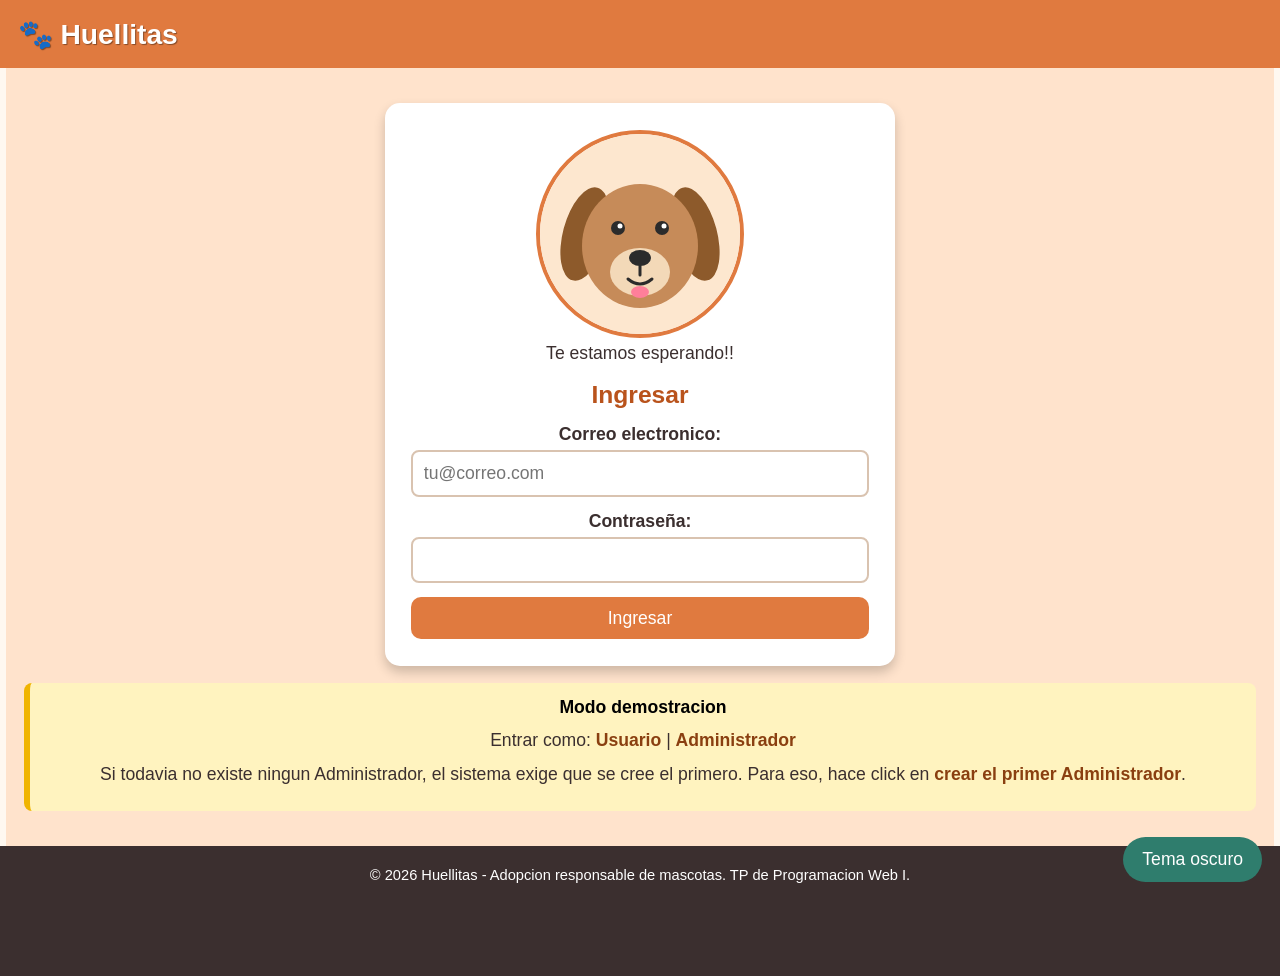
==== index.html @ 2bda4071 "Subiendo sitio web huellitas" ====
<!DOCTYPE html>
<html lang="es">
<head>
    <meta charset="UTF-8">
    <meta name="viewport" content="width=device-width, initial-scale=1.0">    
    <title>Ingreso | Huellitas</title>
    <link rel="stylesheet" href="css/estilos.css">
</head> 
<body>
    <header>
        <h1>🐾 Huellitas </h1>
    </header>
    <main class="portada">
        <section class="caja" id="ingreso">
            <figure>
                <img src="img/luna.svg" alt="Luna, una perra marrón esperando un hogar">
                <p>Te estamos esperando!!</p>
            </figure>
            <h2>Ingresar</h2>
            <form action="usuario.html" method="POST">
                <p class="campo">
                    <label for="email">Correo electronico:</label>
                    <input type="email" id="email" name="email" placeholder="tu@correo.com" required>
                </p>
                <p class="campo">
                    <label for="clave">Contraseña:</label>
                    <input type="password" id="clave" name="clave" required>
                </p>
                <button type="submit">Ingresar</button>
            </form>
        </section>
        
        <aside id="modo-demo">
            <p><span class="destacado">Modo demostracion</span></p>
            <p>Entrar como: <a href="usuario.html">Usuario</a> |
               <a href="admin.html">Administrador</a></p>
            <p>Si todavia no existe ningun Administrador, el sistema exige que se cree el primero. Para eso, hace click en
               <a href="registro-admin.html">crear el primer Administrador</a>.</p>
        </aside>
    </main>
    <footer>
        <p><small>&copy; 2026 Huellitas - Adopcion responsable de mascotas. TP de Programacion Web I.</small></p>
    </footer>

   
    <button type="button" class="boton-tema">Tema oscuro</button>
</body>
</html>
---- css/estilos.css ----
/*ESTO ES EL UNIVERSAL, PARA TOOODO EL SITIO ----*/
* {
  margin: 0;
  padding: 0;
}


body {
  font-family: Tahoma, Verdana, sans-serif;
  font-size: 90%;
  background-color: #fff8f0;
  color: #3b2f2f;
}

h1 {
  font-size: 1.6em;
}

a {
  color: #b9531c;
  text-decoration: none;
  color: white;
}

h2 {
  font-size: 1.4em;
  margin-bottom: 0.6em;
  color: #b9531c;
}

h3 {
  font-size: 1.2em;
  margin-top: 0.5em;
  margin-bottom: 0.3em;
}

p {
  font-size: 1em;
  margin-bottom: 0.7em;
}

.destacado{
  font-weight: bold;
  color: black;
}


header {
  background-color: #e07a3f;
  color: #ffffff;
  padding: 1em;
  text-shadow: 1px 1px 1px rgba(0, 0, 0, 0.4);
}

nav {
  display: flex;
  flex-wrap: wrap;
  gap: 0.5em;
  margin-top: 0.8em;
}

nav a {
  display: inline-block;
  color: #ffffff;
  text-decoration: none;
  padding: 0.4em 0.9em;
  border: 2px solid #ffffff;
  border-radius: 20px;
  background-color: #ffffff26;
}

nav a:hover {
  background-color: #ffffff;
  color: #b9531c;
  text-shadow: none;
}


nav a.activo {
  background-color: #ffffff;
  color: #b9531c;
  text-shadow: none;
}

main {
  max-width: 70em;
  margin: 0 auto;
  padding: 1em;
}

section {
  margin-bottom: 1.5em;
}


footer {
  background-color: #3b2f2f;
  color: #ffffff;
  text-align: center;
  padding: 1em;
  padding-bottom: 4.5em; 
}

.boton-tema {
  position: fixed;
  bottom: 1em;
  right: 1em;
  z-index: 10;
  background-color: #2f7d6d;
  color: #ffffff;
  text-decoration: none;
  padding: 0.7em 1.1em;
  border-radius: 30px;  
}

.boton-tema:hover {
  background-color: #226154;
  transform: scale(1.05);
}

button,
.boton,
.btn-adopcion {
  display: inline-block;
  font-family: Tahoma, Verdana, sans-serif;
  font-size: 1em;
  background-color: #e07a3f;
  color: #ffffff;
  padding: 0.6em 1.1em;
  border-style: none;
  border-radius: 10px;
  text-decoration: none;
  box-sizing: border-box;
  text-align: center;
}

button:hover,
.boton:hover,
.btn-adopcion:hover {
  background-color: #b9531c;
  color: #ffffff;
}

.secundario {
  background-color: #8a7d7d;
}


.favorito {
  background-color: #ffffff;
  color: #d6336c;
  border: 2px solid #d6336c;
}

.favorito:hover {
  background-color: #d6336c;
  color: #ffffff;
}

.favorito.marcado {
  background-color: #d6336c;
  color: #ffffff;
}

.etiqueta {
  display: inline-block;
  background-color: #ffe3cc;
  color: #8a3f10;
  padding: 0.2em 0.7em;
  border-radius: 12px;
  font-size: 0.9em;
  font-weight: bold;
}

.estado-disponible {
  background-color: #d3f1e2;
  color: #14684a;
}

.estado-proceso {
  background-color: #fff0b8;
  color: #7a5a00;
}


.acciones {
  display: flex;
  flex-wrap: wrap;
  gap: 0.5em;
  margin-top: 0.6em;
}

.tarjeta .acciones {
  flex-wrap: nowrap;
  justify-content: space-between;
  margin-top: auto;
}

.tarjeta .acciones button,
.tarjeta .acciones .btn-adopcion {
  font-size: 0.85em;
  padding: 0.6em 0.5em;
  flex: 1;
}


.vistas {
  display: flex;
  gap: 0.5em;
  margin-bottom: 1em;
}

.vistas a {
  display: inline-block;
  text-decoration: none;
  color: #b9531c;
  border: 2px solid #b9531c;
  padding: 0.4em 0.9em;
  border-radius: 20px;
}

.vistas a:hover,
.vistas a.activo {
  background-color: #b9531c;
  color: #ffffff;
}


.tarjetas {
  display: grid;
  grid-template-columns: 1fr;  
  gap: 1em;
}

.tarjeta {
  background-color: #ffffff;
  padding: 1em;
  border-radius: 15px;
  box-shadow: 0px 4px 8px 0px rgba(0, 0, 0, 0.15);
  display: flex;  
  flex-direction: column;
}

.tarjeta:hover {
  transform: scale(1.03);
}

.tarjeta img {
  display: block;
  width: 100%;
  max-width: 100%;
  height: 280px;         
  object-fit: cover;      
  border-radius: 10px;
}


.lista {
  display: flex;
  flex-direction: column;
  gap: 0.8em;
}

.item-lista {
  display: flex;
  flex-wrap: wrap;
  align-items: center;
  gap: 1em;
  background-color: #ffffff;
  padding: 0.8em;
  border-radius: 12px;
  box-shadow: 0px 3px 6px 0px rgba(0, 0, 0, 0.15);
}

.item-lista img {
  width: 90px;
  height: 90px;
  border-radius: 50%;
}

.item-lista .datos {
  flex-grow: 1;
  flex-basis: 12em;
}


form {
  display: flex;
  flex-direction: column;
  align-items: stretch;
  gap: 0.8em;
}

.acciones form,
td form {
  display: block;
}

/* Ajuste específico para que el formulario dentro de acciones se adapte de forma flexible */
.acciones form {
  display: flex;
  flex: 1;
}

.acciones form button {
  width: 100%;
}

.campo {
  display: flex;
  flex-direction: column;
  gap: 0.3em;
  margin-bottom: 0;
}

.campo-opciones {
  display: flex;
  flex-wrap: wrap;
  gap: 0.4em 1em;
  margin-bottom: 0;
}

label {
  font-weight: bold;
}

.campo-opciones label {
  font-weight: normal;
}

input,
textarea {
  font-family: Tahoma, Verdana, sans-serif;
  font-size: 1em;
  padding: 0.6em;
  border: 2px solid #d9c3b0;
  border-radius: 8px;
  background-color: #ffffff;
  color: #3b2f2f;
}

.campo-opciones input {
  padding: 0;
}

.botones-form {
  display: flex;
  flex-wrap: wrap;
  gap: 0.5em;
}

.caja {
  max-width: 26em;
  margin: 1em auto;
  background-color: #ffffff;
  padding: 1.5em;
  border-radius: 15px;
  box-shadow: 0px 6px 12px 0px rgba(0, 0, 0, 0.2);
}

.caja h2 {
  text-align: center;
}

.caja figure {
  text-align: center;
  margin-bottom: 1em;
}

.caja figure img {
  max-width: 60%;
  height: auto;
  border-radius: 50%;
  border: 4px solid #e07a3f;
}

.caja figcaption {
  font-style: italic;
  font-size: 0.9em;
}

.portada {
  background-color: #ffe3cc;
  text-align: center;
  padding: 1em;
}

aside {
  background-color: #fff3bf;
  border-left: 6px solid #f0b400;
  padding: 0.8em;
  border-radius: 8px;
  margin-bottom: 1em;
}

aside a {
  color: #8a3f10;
  font-weight: bold;
}

table {
  width: 100%;
  background-color: #ffffff;
  border-radius: 10px;
}

th {
  background-color: #e07a3f;
  color: #ffffff;
  padding: 0.6em;
  text-align: left;
}

td {
  padding: 0.6em;
  border-bottom: 1px solid #f0dfd0;
}

td img {
  width: 50px;
  height: 50px;
  border-radius: 50%;
}

tfoot td {
  font-weight: bold;
  border-bottom-style: none;
}

.perfil {
  display: flex;
  flex-wrap: wrap;
  align-items: center;
  gap: 1em;
  background-color: #ffffff;
  padding: 1em;
  border-radius: 15px;
  box-shadow: 0px 4px 8px 0px rgba(0, 0, 0, 0.15);
}

.perfil img {
  width: 110px;
  height: 110px;
  border-radius: 50%;
  border: 4px solid #2f7d6d;
}

.perfil table {
  flex-grow: 1;
  flex-basis: 14em;
}


.panel-admin {
  display: grid;
  grid-template-columns: 1fr;
  grid-template-areas:
    "formulario"
    "tabla";
  gap: 1em;
}

#alta-mascota {
  grid-area: formulario;
}

#mascotas-cargadas {
  grid-area: tabla;
}

 /*ACLARACION: POR MAS QUE ENTENDEMOS LAS CONDICIONES DE LAS MEDIA QUERIES, ACA NOS AYUDO UN POCO LA IA PORQUE SE NOS COMPLICAbA DEMASIADO EL TEMA DEL GRID Y EL FLEX. ----*/
@media screen and (min-width: 47em) {
  body {
    font-size: 100%;
  }

  .tarjetas {
    grid-template-columns: repeat(2, 1fr);
  }

  header {
    display: flex;
    justify-content: space-between;
    align-items: center;
  }

  nav {
    margin-top: 0;
  }
}


@media screen and (min-width: 60em) {
  body {
    font-size: 110%;
  }

  .tarjetas {
    grid-template-columns: repeat(3, 1fr);
  }

  .panel-admin {
    grid-template-columns: 1fr 1fr;
    grid-template-areas: "formulario tabla";
  }
}
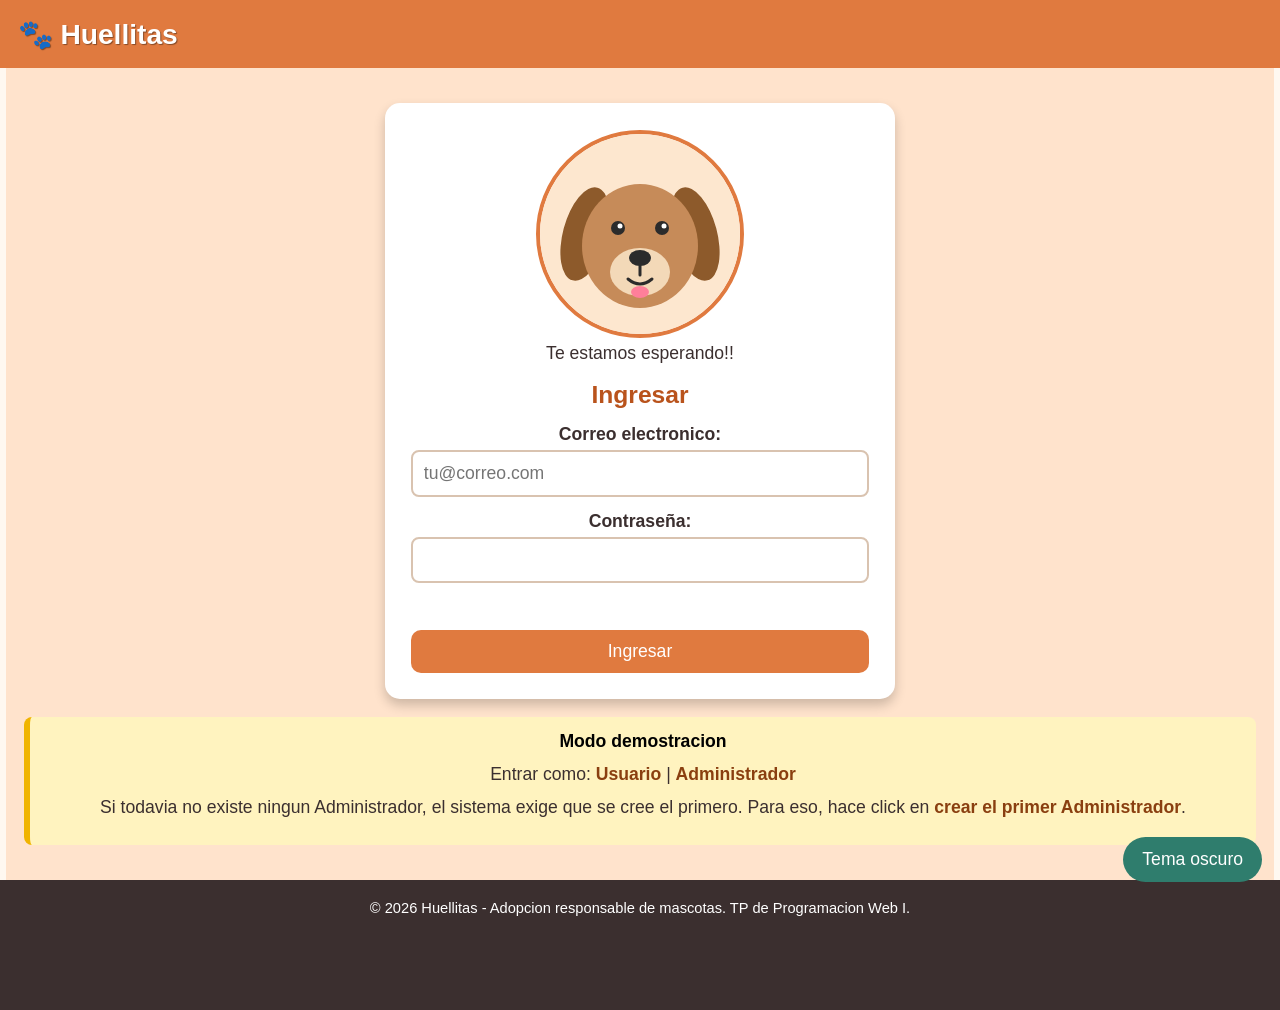
==== commit 1f4f59bb: "COMMIT FINAL TP JAVASCRIPT" ====
--- a/index.html
+++ b/index.html
@@ -1,10 +1,11 @@
 <!DOCTYPE html>
 <html lang="es">
-<head>
+<head>  
     <meta charset="UTF-8">
     <meta name="viewport" content="width=device-width, initial-scale=1.0">    
     <title>Ingreso | Huellitas</title>
-    <link rel="stylesheet" href="css/estilos.css">
+    <link rel="stylesheet" href="css/estilos.css">    
+    <script src="js/app.js"></script>
 </head> 
 <body>
     <header>
@@ -17,7 +18,7 @@
                 <p>Te estamos esperando!!</p>
             </figure>
             <h2>Ingresar</h2>
-            <form action="usuario.html" method="POST">
+            <form id="form-ingreso" action="usuario.html" method="POST">
                 <p class="campo">
                     <label for="email">Correo electronico:</label>
                     <input type="email" id="email" name="email" placeholder="tu@correo.com" required>
@@ -26,14 +27,15 @@
                     <label for="clave">Contraseña:</label>
                     <input type="password" id="clave" name="clave" required>
                 </p>
+                <p id="mensaje-ingreso" class="mensaje-estado"></p>
                 <button type="submit">Ingresar</button>
             </form>
         </section>
         
         <aside id="modo-demo">
             <p><span class="destacado">Modo demostracion</span></p>
-            <p>Entrar como: <a href="usuario.html">Usuario</a> |
-               <a href="admin.html">Administrador</a></p>
+            <p>Entrar como: <a href="usuario.html" id="demo-usuario">Usuario</a> |
+               <a href="admin.html" id="demo-admin">Administrador</a></p>
             <p>Si todavia no existe ningun Administrador, el sistema exige que se cree el primero. Para eso, hace click en
                <a href="registro-admin.html">crear el primer Administrador</a>.</p>
         </aside>
@@ -42,7 +44,6 @@
         <p><small>&copy; 2026 Huellitas - Adopcion responsable de mascotas. TP de Programacion Web I.</small></p>
     </footer>
 
-   
     <button type="button" class="boton-tema">Tema oscuro</button>
 </body>
-</html>
+</html>
--- a/css/estilos.css
+++ b/css/estilos.css
@@ -142,7 +142,7 @@
 }
 
 .secundario {
-  background-color: #8a7d7d;
+  background-color: #8a7d7d;  
 }
 
 
@@ -190,7 +190,7 @@
   margin-top: 0.6em;
 }
 
-.tarjeta .acciones {
+.tarjeta .acciones {  
   flex-wrap: nowrap;
   justify-content: space-between;
   margin-top: auto;
@@ -296,7 +296,6 @@
   display: block;
 }
 
-/* Ajuste específico para que el formulario dentro de acciones se adapte de forma flexible */
 .acciones form {
   display: flex;
   flex: 1;
@@ -347,15 +346,16 @@
   display: flex;
   flex-wrap: wrap;
   gap: 0.5em;
-}
-
-.caja {
+  justify-content: center;
+}
+
+.caja {  
   max-width: 26em;
   margin: 1em auto;
   background-color: #ffffff;
   padding: 1.5em;
   border-radius: 15px;
-  box-shadow: 0px 6px 12px 0px rgba(0, 0, 0, 0.2);
+  box-shadow: 0px 6px 12px 0px rgba(0, 0, 0, 0.2);  
 }
 
 .caja h2 {
@@ -503,4 +503,90 @@
     grid-template-columns: 1fr 1fr;
     grid-template-areas: "formulario tabla";
   }
-}+}
+  /* =========================================
+   TEMA OSCURO Y FILTROS
+   ========================================= */
+.filtros-catalogo {
+  display: flex;
+  flex-wrap: wrap;
+  gap: 0.6em;
+  margin-bottom: 1em;
+}
+
+.filtros-catalogo input,
+.filtros-catalogo select {
+  font-family: Tahoma, Verdana, sans-serif;
+  font-size: 1em;
+  padding: 0.5em 0.8em;
+  border: 2px solid #d9c3b0;
+  border-radius: 8px;
+  background-color: #ffffff;
+  color: #3b2f2f;
+}
+
+.mensaje-estado {
+  font-weight: bold;
+  color: #b9531c;
+  margin-top: 0.4em;
+}
+
+body.tema-oscuro {
+  background-color: #1e1b18;
+  color: #f4ede4;
+}
+
+body.tema-oscuro header {
+  background-color: #9e4716;
+}
+
+body.tema-oscuro .portada {
+  background-color: #2a2420;
+}
+
+body.tema-oscuro .caja,
+body.tema-oscuro .tarjeta,
+body.tema-oscuro .item-lista,
+body.tema-oscuro .perfil,
+body.tema-oscuro table {
+  background-color: #2c2623;
+  color: #f4ede4;
+  box-shadow: 0px 4px 10px rgba(0, 0, 0, 0.5);
+}
+
+body.tema-oscuro h2,
+body.tema-oscuro .vistas a {
+  color: #f4a261;
+  border-color: #f4a261;
+}
+
+body.tema-oscuro .vistas a.activo,
+body.tema-oscuro .vistas a:hover {
+  background-color: #f4a261;
+  color: #1e1b18;
+}
+
+body.tema-oscuro .destacado {
+  color: #ffffff;
+}
+
+body.tema-oscuro input,
+body.tema-oscuro textarea,
+body.tema-oscuro select {
+  background-color: #3a332f;
+  color: #f4ede4;
+  border-color: #5c5049;
+}
+
+body.tema-oscuro td {
+  border-bottom-color: #443b36;
+}
+
+body.tema-oscuro aside {
+  background-color: #3b321c;
+  color: #f4ede4;
+}
+
+body.tema-oscuro aside a {
+  color: #f4a261;
+}
